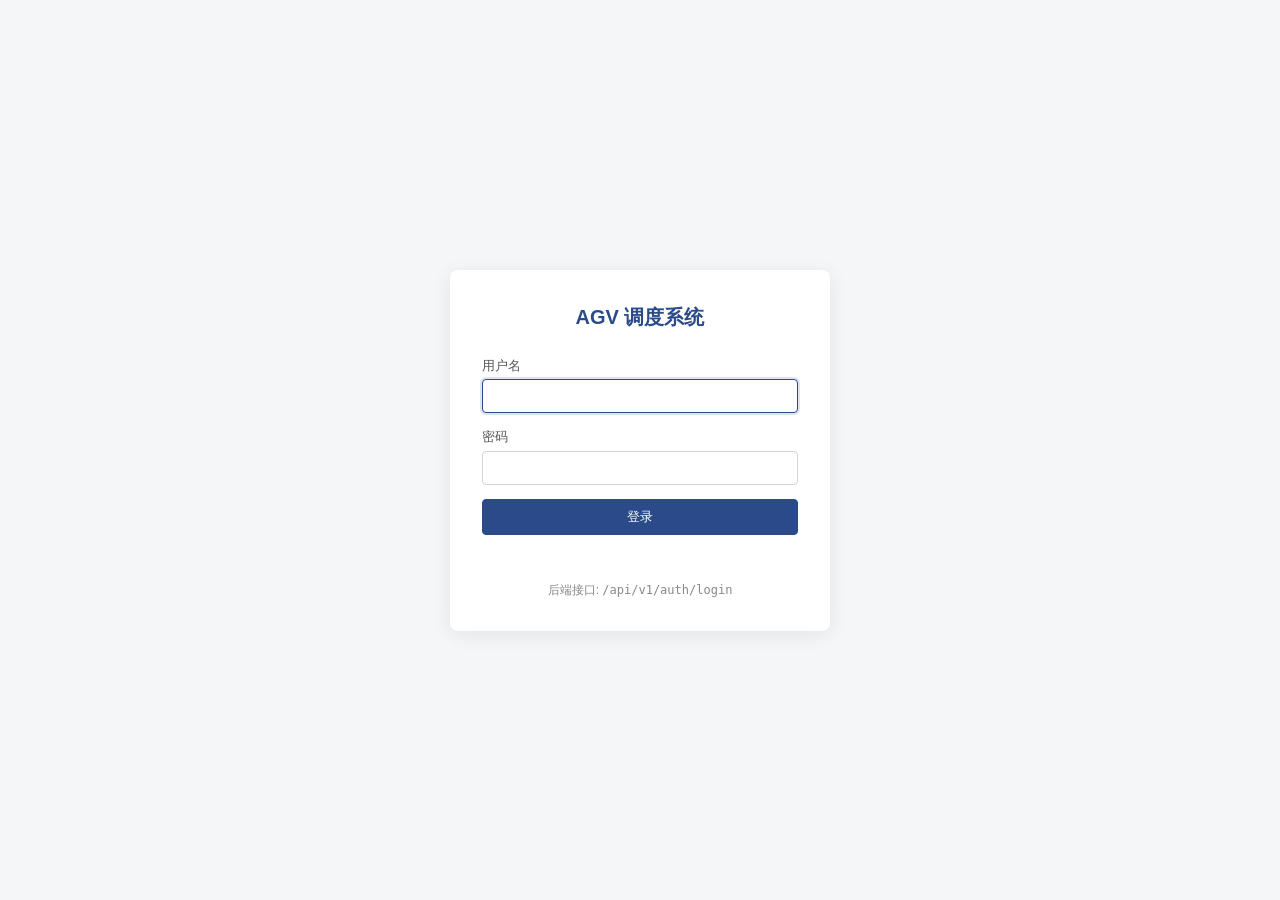
==== app/web/static/index.html @ 6ceca99b "引入前端模板" ====
<!DOCTYPE html>
<html lang="zh-CN">
<head>
    <meta charset="UTF-8">
    <meta name="viewport" content="width=device-width, initial-scale=1.0">
    <title>AGV 调度系统 · 登录</title>
    <link rel="stylesheet" href="style.css">
</head>
<body class="centered">
    <form id="loginForm" class="card" autocomplete="on">
        <h1>AGV 调度系统</h1>

        <label>用户名
            <input type="text" id="username" required autocomplete="username" autofocus>
        </label>

        <label>密码
            <input type="password" id="password" required autocomplete="current-password">
        </label>

        <button type="submit" class="block" id="submitBtn">登录</button>

        <div id="error" class="error"></div>

        <p class="muted" style="margin-top: 16px; text-align: center;">
            后端接口: <code>/api/v1/auth/login</code>
        </p>
    </form>

    <script>
        // 如果已经登录过,直接跳到控制台
        if (localStorage.getItem("token")) {
            window.location.replace("dashboard.html");
        }

        const form = document.getElementById("loginForm");
        const errEl = document.getElementById("error");
        const submitBtn = document.getElementById("submitBtn");

        form.addEventListener("submit", async (e) => {
            e.preventDefault();
            errEl.textContent = "";
            submitBtn.disabled = true;
            submitBtn.textContent = "登录中...";

            const username = document.getElementById("username").value.trim();
            const password = document.getElementById("password").value;

            try {
                const resp = await fetch("/api/v1/auth/login", {
                    method: "POST",
                    headers: { "Content-Type": "application/json" },
                    body: JSON.stringify({ username, password })
                });
                const data = await resp.json();
                if (!resp.ok) {
                    throw new Error(data.msg || data.detail || `登录失败 (${resp.status})`);
                }
                // 把 token 和用户信息存到 localStorage,跳转到控制台
                localStorage.setItem("token", data.access_token);
                localStorage.setItem("user", JSON.stringify(data.user));
                window.location.replace("dashboard.html");
            } catch (err) {
                errEl.textContent = err.message;
                submitBtn.disabled = false;
                submitBtn.textContent = "登录";
            }
        });
    </script>
</body>
</html>
---- app/web/static/style.css ----
/* 简易样式：登录页 + 控制台共用。Vue 重构时整体扔掉即可。 */

* {
    box-sizing: border-box;
    margin: 0;
    padding: 0;
}

body {
    font-family: -apple-system, BlinkMacSystemFont, "Segoe UI", "PingFang SC",
        "Microsoft YaHei", Arial, sans-serif;
    background: #f5f6f8;
    color: #222;
    line-height: 1.5;
}

/* 居中布局(用在登录页) */
.centered {
    display: flex;
    align-items: center;
    justify-content: center;
    min-height: 100vh;
}

.card {
    background: #fff;
    border-radius: 8px;
    box-shadow: 0 4px 20px rgba(0, 0, 0, 0.08);
    padding: 32px;
    width: 100%;
    max-width: 380px;
}

.card h1 {
    font-size: 20px;
    margin-bottom: 24px;
    text-align: center;
    color: #2a4a8a;
}

label {
    display: block;
    margin-bottom: 14px;
    font-size: 13px;
    color: #555;
}

input[type="text"],
input[type="password"],
input[type="number"],
select {
    display: block;
    width: 100%;
    padding: 8px 10px;
    border: 1px solid #d0d5dd;
    border-radius: 4px;
    font-size: 14px;
    margin-top: 4px;
}

input:focus,
select:focus {
    outline: none;
    border-color: #2a4a8a;
    box-shadow: 0 0 0 2px rgba(42, 74, 138, 0.15);
}

button {
    cursor: pointer;
    padding: 8px 14px;
    border: 1px solid #2a4a8a;
    background: #2a4a8a;
    color: #fff;
    border-radius: 4px;
    font-size: 13px;
    transition: opacity 0.15s;
}

button:hover {
    opacity: 0.9;
}

button.secondary {
    background: #fff;
    color: #2a4a8a;
}

button.danger {
    border-color: #c0392b;
    background: #c0392b;
    color: #fff;
}

button.ghost {
    border-color: #d0d5dd;
    background: #fff;
    color: #555;
}

button:disabled {
    opacity: 0.5;
    cursor: not-allowed;
}

button.block {
    display: block;
    width: 100%;
    margin-top: 8px;
}

.error {
    color: #c0392b;
    font-size: 13px;
    margin-top: 12px;
    min-height: 18px;
}

.ok {
    color: #27ae60;
    font-size: 13px;
    margin-top: 12px;
    min-height: 18px;
}

/* 顶栏(控制台) */
header.topbar {
    background: #2a4a8a;
    color: #fff;
    padding: 12px 24px;
    display: flex;
    align-items: center;
    justify-content: space-between;
}

header.topbar h1 {
    font-size: 16px;
    font-weight: 500;
}

header.topbar .user {
    font-size: 13px;
    opacity: 0.9;
}

header.topbar button {
    background: rgba(255, 255, 255, 0.15);
    border-color: rgba(255, 255, 255, 0.3);
    margin-left: 12px;
}

main {
    padding: 24px;
    max-width: 1280px;
    margin: 0 auto;
}

.toolbar {
    display: flex;
    gap: 8px;
    margin-bottom: 16px;
    align-items: center;
}

.toolbar h2 {
    font-size: 16px;
    margin-right: auto;
    color: #2a4a8a;
}

table {
    width: 100%;
    background: #fff;
    border-collapse: collapse;
    box-shadow: 0 1px 4px rgba(0, 0, 0, 0.06);
    border-radius: 6px;
    overflow: hidden;
}

th,
td {
    text-align: left;
    padding: 10px 12px;
    border-bottom: 1px solid #eef0f4;
    font-size: 13px;
}

th {
    background: #fafbfc;
    font-weight: 500;
    color: #555;
}

tr:last-child td {
    border-bottom: 0;
}

td.actions {
    white-space: nowrap;
}

td.actions button {
    margin-right: 4px;
    padding: 4px 10px;
    font-size: 12px;
}

.badge {
    display: inline-block;
    padding: 2px 8px;
    border-radius: 10px;
    font-size: 11px;
    font-weight: 500;
}

.badge.on {
    background: #e7f7ed;
    color: #1f7a40;
}

.badge.off {
    background: #fdecec;
    color: #b03333;
}

.badge.unknown {
    background: #f1f1f3;
    color: #777;
}

/* 弹窗 */
.modal-mask {
    position: fixed;
    inset: 0;
    background: rgba(0, 0, 0, 0.4);
    display: flex;
    align-items: center;
    justify-content: center;
    z-index: 100;
}

.modal-mask.hidden {
    display: none;
}

.modal {
    background: #fff;
    border-radius: 8px;
    padding: 24px;
    width: 100%;
    max-width: 560px;
    max-height: 90vh;
    overflow-y: auto;
}

.modal h3 {
    margin-bottom: 16px;
    color: #2a4a8a;
    font-size: 16px;
}

.modal-actions {
    margin-top: 16px;
    display: flex;
    justify-content: flex-end;
    gap: 8px;
}

pre {
    background: #f7f8fa;
    border: 1px solid #eef0f4;
    border-radius: 4px;
    padding: 12px;
    font-family: "Consolas", "Monaco", monospace;
    font-size: 12px;
    overflow-x: auto;
    white-space: pre-wrap;
    word-break: break-all;
    max-height: 60vh;
}

.muted {
    color: #888;
    font-size: 12px;
}
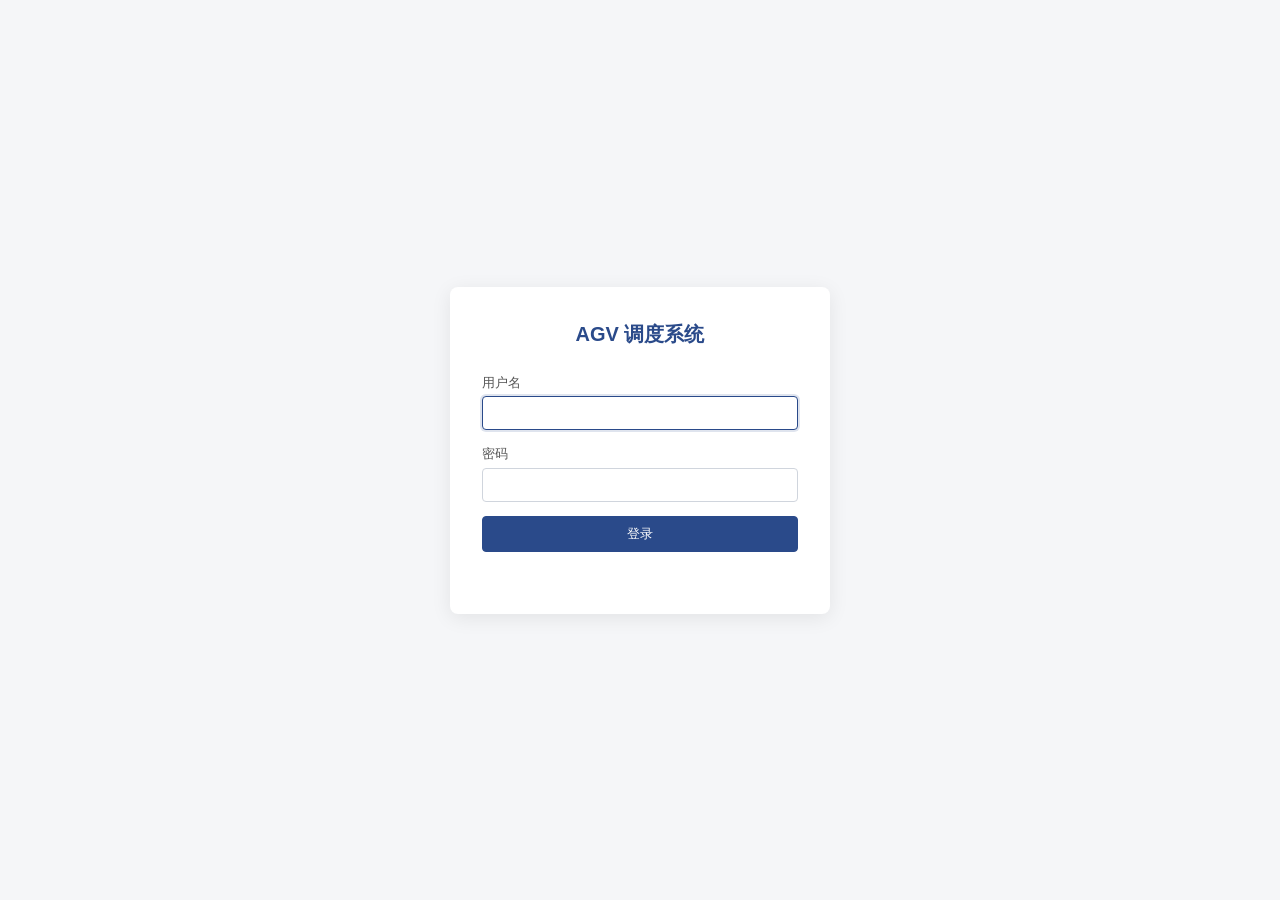
==== commit a7f2741e: "task_send" ====
--- a/app/web/static/index.html
+++ b/app/web/static/index.html
@@ -3,7 +3,7 @@
 <head>
     <meta charset="UTF-8">
     <meta name="viewport" content="width=device-width, initial-scale=1.0">
-    <title>AGV 调度系统 · 登录</title>
+    <title>AGV 调度系统-登录</title>
     <link rel="stylesheet" href="style.css">
 </head>
 <body class="centered">
@@ -22,9 +22,9 @@
 
         <div id="error" class="error"></div>
 
-        <p class="muted" style="margin-top: 16px; text-align: center;">
+        <!-- <p class="muted" style="margin-top: 16px; text-align: center;">
             后端接口: <code>/api/v1/auth/login</code>
-        </p>
+        </p> -->
     </form>
 
     <script>
--- a/app/web/static/style.css
+++ b/app/web/static/style.css
@@ -146,6 +146,24 @@
     background: rgba(255, 255, 255, 0.15);
     border-color: rgba(255, 255, 255, 0.3);
     margin-left: 12px;
+}
+
+header.topbar .topbar-link {
+    color: #fff;
+    text-decoration: none;
+    font-size: 13px;
+    padding: 4px 10px;
+    border-radius: 4px;
+    margin-right: 12px;
+    transition: background 0.15s;
+}
+
+header.topbar .topbar-link:hover {
+    background: rgba(255, 255, 255, 0.18);
+}
+
+header.topbar .topbar-link.active {
+    background: rgba(255, 255, 255, 0.25);
 }
 
 main {
